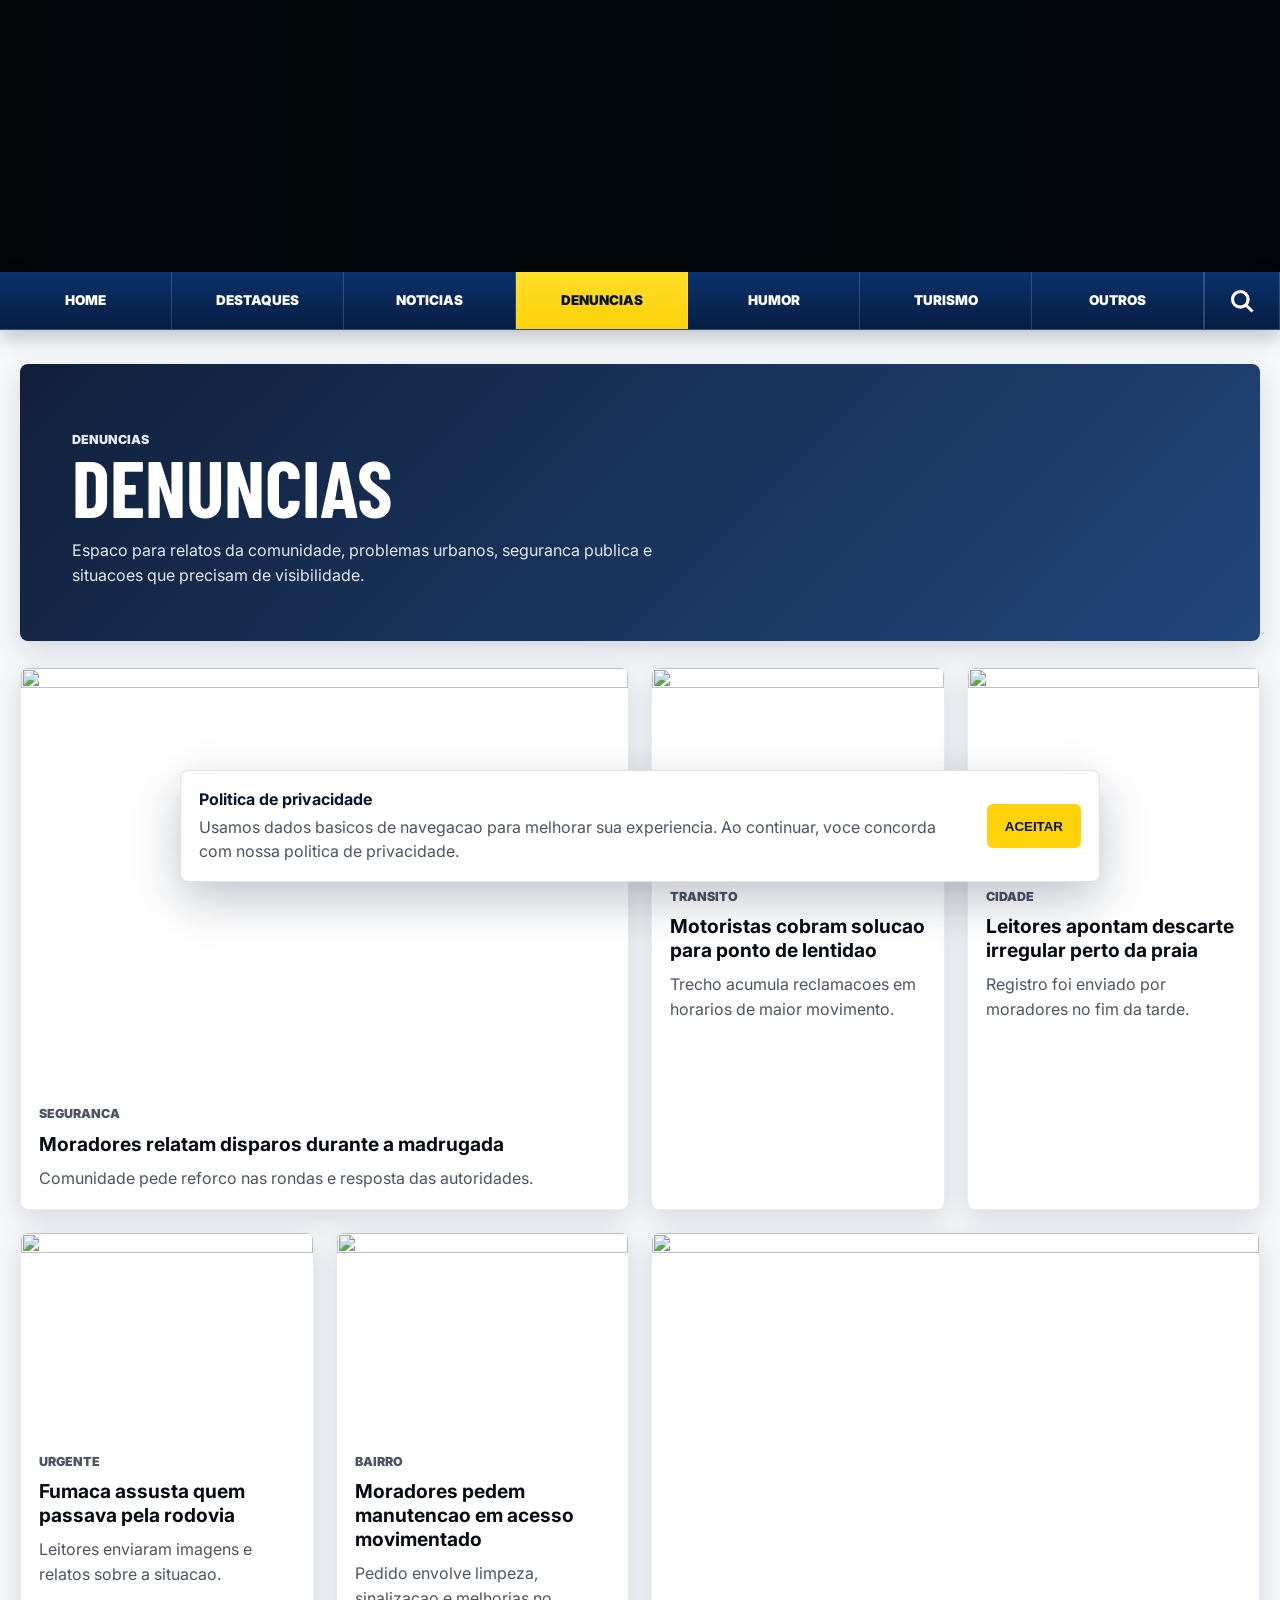
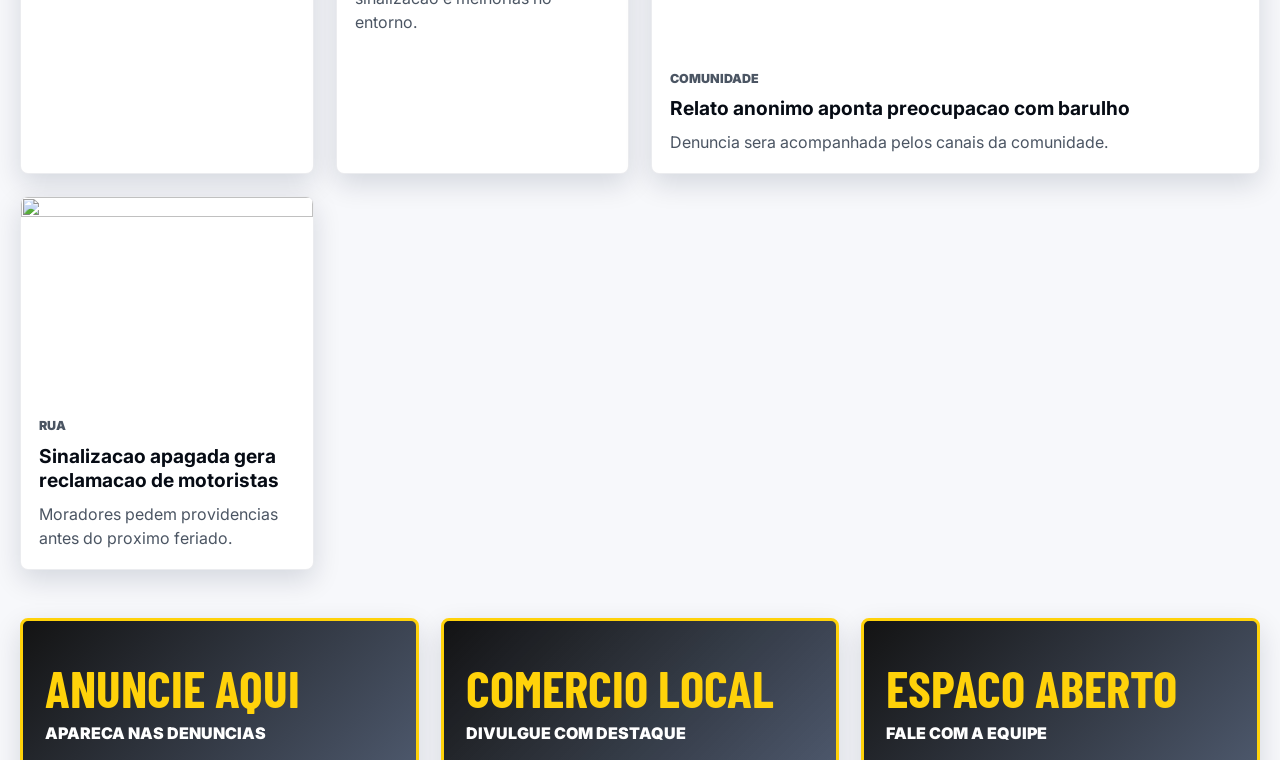
==== denuncias.html @ a216493d "Site portal Porto Belo" ====
﻿<!DOCTYPE html>
<html lang="pt-BR">
<head>
  <meta charset="UTF-8">
  <meta name="viewport" content="width=device-width, initial-scale=1.0">
  <title>Denuncias | Porto Belo Mil Grau</title>
  <link rel="preconnect" href="https://fonts.googleapis.com">
  <link rel="preconnect" href="https://fonts.gstatic.com" crossorigin>
  <link href="https://fonts.googleapis.com/css2?family=Barlow+Condensed:wght@600;700;800&family=Inter:wght@400;600;700;800;900&display=swap" rel="stylesheet">
  <link rel="stylesheet" href="styles.css">
</head>
<body>
  <header class="site-header">
    <a class="hero-banner" href="index.html" aria-label="Porto Belo Mil Grau"></a>
    <div class="compact-header">
      <a class="compact-logo" href="index.html"><img src="assets/logo-portobelo.webp" alt="Porto Belo Mil Grau"></a>
      <button class="menu-toggle" type="button" aria-label="Abrir menu" aria-expanded="false"><span></span><span></span><span></span></button>
    </div>
    <nav class="category-nav" aria-label="Categorias principais">
      <a class="category-link" href="index.html">Home</a>
      <a class="category-link" href="index.html#destaques">Destaques</a>
      <a class="category-link" href="noticias.html">Noticias</a>
      <a class="category-link is-active" href="denuncias.html">Denuncias</a>
      <a class="category-link" href="humor.html">Humor</a>
      <a class="category-link" href="turismo.html">Turismo</a>
      <a class="category-link" href="outros.html">Outros</a>
      <button class="search-button" type="button" aria-label="Abrir busca" aria-expanded="false"><svg viewBox="0 0 24 24" aria-hidden="true"><path d="M10.8 4.2a6.6 6.6 0 1 1 0 13.2 6.6 6.6 0 0 1 0-13.2Zm0 2.2a4.4 4.4 0 1 0 0 8.8 4.4 4.4 0 0 0 0-8.8Zm5.1 8 4.3 4.3-1.5 1.5-4.3-4.3 1.5-1.5Z"/></svg></button>
    </nav>
    <form class="search-panel" id="search-panel"><label for="search-input">Buscar denuncias</label><input id="search-input" type="search" placeholder="Digite uma palavra-chave"><button type="submit">Buscar</button></form>
  </header>

  <main>
    <section class="page-hero">
      <p class="tag tag-red">Denuncias</p>
      <h1>Denuncias</h1>
      <p>Espaco para relatos da comunidade, problemas urbanos, seguranca publica e situacoes que precisam de visibilidade.</p>
    </section>

    <section class="category-grid layout-masonry">
      <article class="category-card"><img src="assets/thumb-policia.png" alt=""><div><p class="tag tag-red">Seguranca</p><h2>Moradores relatam disparos durante a madrugada</h2><p>Comunidade pede reforco nas rondas e resposta das autoridades.</p></div></article>
      <article class="category-card"><img src="assets/thumb-transito.png" alt=""><div><p class="tag tag-orange">Transito</p><h2>Motoristas cobram solucao para ponto de lentidao</h2><p>Trecho acumula reclamacoes em horarios de maior movimento.</p></div></article>
      <article class="category-card"><img src="assets/thumb-praia.png" alt=""><div><p class="tag tag-blue">Cidade</p><h2>Leitores apontam descarte irregular perto da praia</h2><p>Registro foi enviado por moradores no fim da tarde.</p></div></article>
      <article class="category-card"><img src="assets/destaque-br101.png" alt=""><div><p class="tag tag-red">Urgente</p><h2>Fumaca assusta quem passava pela rodovia</h2><p>Leitores enviaram imagens e relatos sobre a situacao.</p></div></article>
      <article class="category-card"><img src="assets/thumb-praia.png" alt=""><div><p class="tag tag-blue">Bairro</p><h2>Moradores pedem manutencao em acesso movimentado</h2><p>Pedido envolve limpeza, sinalizacao e melhorias no entorno.</p></div></article>
      <article class="category-card"><img src="assets/thumb-policia.png" alt=""><div><p class="tag tag-red">Comunidade</p><h2>Relato anonimo aponta preocupacao com barulho</h2><p>Denuncia sera acompanhada pelos canais da comunidade.</p></div></article>
      <article class="category-card"><img src="assets/thumb-transito.png" alt=""><div><p class="tag tag-orange">Rua</p><h2>Sinalizacao apagada gera reclamacao de motoristas</h2><p>Moradores pedem providencias antes do proximo feriado.</p></div></article>
    </section>

    <section class="ad-grid" aria-label="Propagandas">
      <a class="ad-card" href="outros.html"><strong>Anuncie aqui</strong><span>Apareca nas denuncias</span></a>
      <a class="ad-card" href="outros.html"><strong>Comercio local</strong><span>Divulgue com destaque</span></a>
      <a class="ad-card" href="outros.html"><strong>Espaco aberto</strong><span>Fale com a equipe</span></a>
    </section>
  </main>

  <footer class="site-footer">
    <div class="footer-inner">
      <a class="footer-brand" href="index.html"><span>Porto Belo</span><strong>Mil Grau</strong></a>
      <nav class="footer-links" aria-label="Links do rodape"><a href="index.html">Home</a><a href="noticias.html">Noticias</a><a href="denuncias.html">Denuncias</a><a href="humor.html">Humor</a><a href="turismo.html">Turismo</a><a href="outros.html">Outros</a></nav>
    </div>
    <p class="footer-copy">Copyright © 2026 Porto Belo Mil Grau. Todos os direitos reservados. <a href="politica-privacidade.html">Politica de privacidade</a></p>
  </footer>

  <section class="privacy-card" aria-label="Politica de privacidade"><div><h2>Politica de privacidade</h2><p>Usamos dados basicos de navegacao para melhorar sua experiencia. Ao continuar, voce concorda com nossa politica de privacidade.</p></div><button class="privacy-accept" type="button">Aceitar</button></section>

  <script src="script.js"></script>
</body>
</html>
---- styles.css ----
:root {
  --ink: #071733;
  --nav: #09295a;
  --nav-deep: #061d42;
  --yellow: #ffd20a;
  --red: #d71920;
  --blue: #075da7;
  --green: #2f8429;
  --orange: #f07c13;
  --muted: #6d7480;
  --line: #dde3ec;
  --panel: #ffffff;
  --shadow: 0 10px 28px rgba(7, 23, 51, 0.14);
}

* {
  box-sizing: border-box;
}

html {
  scroll-behavior: smooth;
}

body {
  margin: 0;
  font-family: "Inter", Arial, sans-serif;
  color: #111827;
  background: #f7f8fb;
}

a {
  color: inherit;
  text-decoration: none;
}

img {
  display: block;
  max-width: 100%;
  height: auto;
}

.site-header {
  position: relative;
  z-index: 50;
  background: #02070b;
}

.hero-banner {
  display: block;
  height: clamp(180px, 21.25vw, 326px);
  background:
    linear-gradient(90deg, rgba(0, 0, 0, 0.16), transparent 40%, rgba(0, 0, 0, 0.12)),
    url("assets/porto-belo-banner.png") center / cover no-repeat;
}

.category-nav {
  display: grid;
  grid-template-columns: repeat(7, minmax(112px, 1fr)) 76px;
  min-height: 58px;
  background: linear-gradient(180deg, #0b326d, var(--nav-deep));
  border-bottom: 1px solid rgba(255, 255, 255, 0.12);
  box-shadow: 0 8px 18px rgba(3, 13, 30, 0.22);
}

.compact-header {
  display: none;
  align-items: center;
  justify-content: space-between;
  min-height: 64px;
  padding: 8px clamp(16px, 4vw, 52px);
  background: linear-gradient(180deg, #071733, #061326);
  border-bottom: 1px solid rgba(255, 255, 255, 0.14);
  box-shadow: 0 8px 22px rgba(3, 13, 30, 0.22);
}

.compact-logo {
  display: inline-flex;
  align-items: center;
  gap: 10px;
  justify-content: center;
  min-width: 96px;
  color: #ffffff;
  font-family: "Barlow Condensed", "Inter", Arial, sans-serif;
  line-height: 0.92;
  text-transform: uppercase;
}

.compact-logo img {
  width: 58px;
  height: 58px;
  object-fit: contain;
}

.menu-toggle {
  display: inline-grid;
  place-items: center;
  gap: 5px;
  width: 48px;
  height: 44px;
  border: 1px solid rgba(255, 255, 255, 0.2);
  border-radius: 6px;
  background: rgba(255, 255, 255, 0.06);
  cursor: pointer;
}

.menu-toggle span {
  display: block;
  width: 24px;
  height: 3px;
  border-radius: 999px;
  background: #ffffff;
  transition: transform 180ms ease, opacity 180ms ease, background-color 180ms ease;
}

.menu-toggle:hover,
.menu-toggle:focus-visible {
  background: var(--yellow);
}

.menu-toggle:hover span,
.menu-toggle:focus-visible span {
  background: #06142b;
}

.site-header.is-menu-open .menu-toggle span:nth-child(1) {
  transform: translateY(8px) rotate(45deg);
}

.site-header.is-menu-open .menu-toggle span:nth-child(2) {
  opacity: 0;
}

.site-header.is-menu-open .menu-toggle span:nth-child(3) {
  transform: translateY(-8px) rotate(-45deg);
}

.category-link,
.search-button {
  display: inline-flex;
  align-items: center;
  justify-content: center;
  gap: 10px;
  border: 0;
  border-right: 1px solid rgba(255, 255, 255, 0.16);
  color: #ffffff;
  font-size: clamp(0.8rem, 1.05vw, 1rem);
  font-weight: 900;
  line-height: 1;
  text-transform: uppercase;
  background: transparent;
  transition: background-color 180ms ease, color 180ms ease;
}

.category-link:hover,
.search-button:hover {
  color: #06142b;
  background: var(--yellow);
}

.category-link.is-active {
  color: #06142b;
  background: linear-gradient(180deg, #ffdd28, var(--yellow));
}

.search-button {
  cursor: pointer;
  border-left: 1px solid rgba(255, 255, 255, 0.16);
}

.search-button svg {
  width: 34px;
  height: 34px;
  fill: currentColor;
}

.site-header.is-scrolled {
  position: sticky;
  top: 0;
  z-index: 1000;
}

.site-header.is-scrolled .hero-banner {
  display: none;
}

.site-header.is-scrolled .compact-header {
  display: flex;
}

.site-header.is-scrolled .category-nav {
  display: none;
}

.site-header.is-scrolled.is-menu-open .category-nav {
  position: absolute;
  top: 64px;
  right: clamp(16px, 4vw, 52px);
  display: grid;
  grid-template-columns: 1fr;
  width: min(340px, calc(100vw - 32px));
  min-height: 0;
  overflow: hidden;
  border: 1px solid rgba(255, 255, 255, 0.14);
  border-radius: 0 0 8px 8px;
  box-shadow: 0 18px 42px rgba(3, 13, 30, 0.34);
}

.site-header.is-scrolled.is-menu-open .category-link,
.site-header.is-scrolled.is-menu-open .search-button {
  justify-content: flex-start;
  min-height: 54px;
  padding: 0 18px;
  border-right: 0;
  border-bottom: 1px solid rgba(255, 255, 255, 0.12);
}

.site-header.is-scrolled.is-menu-open .search-button {
  justify-content: center;
  width: 100%;
  border-bottom: 0;
}

.site-header.is-scrolled .search-panel {
  position: absolute;
  top: 64px;
  right: clamp(16px, 4vw, 52px);
  width: min(420px, calc(100vw - 32px));
  border-radius: 0 0 8px 8px;
  box-shadow: 0 18px 42px rgba(3, 13, 30, 0.34);
}

.search-panel {
  display: none;
  grid-template-columns: auto minmax(160px, 420px) auto;
  gap: 10px;
  align-items: center;
  justify-content: end;
  padding: 12px clamp(18px, 3.4vw, 52px);
  background: #071733;
  color: #ffffff;
}

.search-panel.is-open {
  display: grid;
}

.search-panel label {
  font-size: 0.84rem;
  font-weight: 800;
  text-transform: uppercase;
}

.search-panel input,
.search-panel button {
  min-height: 40px;
  border-radius: 4px;
  border: 0;
  font: inherit;
}

.search-panel input {
  padding: 0 12px;
}

.search-panel button {
  padding: 0 16px;
  color: #06142b;
  background: var(--yellow);
  font-weight: 900;
  cursor: pointer;
}

main {
  width: min(1432px, calc(100% - 40px));
  margin: 0 auto;
}

.news-section {
  margin: 34px 0 48px;
}

.ad-grid {
  display: grid;
  grid-template-columns: repeat(3, minmax(0, 1fr));
  gap: 22px;
  margin: 0 0 52px;
}

.ad-card {
  display: grid;
  min-height: 170px;
  padding: 22px;
  border: 3px solid var(--yellow);
  border-radius: 8px;
  color: #ffffff;
  background:
    linear-gradient(135deg, rgba(0, 0, 0, 0.92), rgba(7, 23, 51, 0.7)),
    url("assets/anuncie-aqui.png") center / cover no-repeat;
  box-shadow: var(--shadow);
}

.ad-card strong {
  align-self: end;
  color: var(--yellow);
  font-family: "Barlow Condensed", "Inter", Arial, sans-serif;
  font-size: clamp(2.1rem, 4vw, 3.2rem);
  line-height: 0.95;
  text-transform: uppercase;
}

.ad-card span {
  margin-top: 10px;
  font-weight: 900;
  text-transform: uppercase;
}

.headline-strip {
  position: relative;
  display: grid;
  grid-template-columns: 140px repeat(4, minmax(180px, 1fr));
  gap: 24px;
  align-items: center;
  margin: 28px auto 30px;
  padding: 22px;
  min-height: 158px;
  background: var(--panel);
  border: 1px solid rgba(7, 23, 51, 0.08);
  border-radius: 8px;
  box-shadow: var(--shadow);
}

.breaking-card {
  display: grid;
  place-items: center;
  min-height: 72px;
  padding: 12px;
  border-radius: 6px;
  color: #ffffff;
  background: linear-gradient(145deg, #e31c25, #bc1018);
  font-size: 1.08rem;
  font-weight: 900;
  line-height: 1.05;
  text-align: center;
  text-transform: uppercase;
  box-shadow: inset 0 -12px 28px rgba(0, 0, 0, 0.14);
}

.bell {
  display: block;
  width: 12px;
  height: 12px;
  margin-bottom: 4px;
  border-radius: 50%;
  background: #ffffff;
  color: transparent;
}

.mini-news {
  display: grid;
  grid-template-columns: 86px 1fr;
  gap: 14px;
  align-items: start;
  min-width: 0;
  padding-right: 16px;
  border-right: 1px solid var(--line);
}

.mini-news:last-of-type {
  border-right: 0;
}

.mini-news img {
  width: 86px;
  height: 90px;
  object-fit: cover;
  border-radius: 6px;
}

.mini-news h2 {
  margin: 7px 0 10px;
  font-size: clamp(0.88rem, 1.03vw, 1.02rem);
  line-height: 1.42;
}

.mini-news span,
.story-copy time {
  color: var(--muted);
  font-size: 0.9rem;
}

.tag {
  margin: 0;
  font-size: 0.78rem;
  font-weight: 900;
  text-transform: uppercase;
}

.tag-red {
  color: var(--red);
}

.tag-blue {
  color: var(--blue);
}

.tag-green {
  color: var(--green);
}

.tag-orange {
  color: var(--orange);
}

.strip-controls {
  position: absolute;
  top: -14px;
  right: 18px;
  display: flex;
  gap: 8px;
}

.strip-controls button {
  width: 42px;
  height: 42px;
  border: 1px solid rgba(7, 23, 51, 0.1);
  border-radius: 8px;
  background: #ffffff;
  color: #071733;
  box-shadow: 0 6px 18px rgba(7, 23, 51, 0.16);
  font-size: 2rem;
  line-height: 1;
  cursor: pointer;
}

.content-grid {
  display: grid;
  grid-template-columns: minmax(0, 2.05fr) minmax(280px, 0.7fr) 168px;
  gap: 30px;
  align-items: start;
  padding-bottom: 46px;
}

.section-title {
  display: grid;
  grid-template-columns: max-content 1fr;
  gap: 20px;
  align-items: center;
  margin-bottom: 16px;
}

.section-title h2 {
  margin: 0;
  color: var(--ink);
  font-size: clamp(1.28rem, 1.7vw, 1.58rem);
  font-weight: 900;
  line-height: 1;
  text-transform: uppercase;
}

.section-title span {
  height: 2px;
  background: var(--ink);
}

.story-card {
  display: grid;
  grid-template-columns: minmax(300px, 510px) minmax(260px, 1fr);
  gap: 22px;
  align-items: center;
}

.story-image {
  position: relative;
  overflow: hidden;
  border-radius: 6px;
  box-shadow: 0 8px 20px rgba(7, 23, 51, 0.12);
}

.story-image img {
  width: 100%;
  aspect-ratio: 1.46 / 1;
  object-fit: cover;
}

.story-image span {
  position: absolute;
  top: 14px;
  left: 14px;
  padding: 7px 10px;
  border-radius: 4px;
  color: #ffffff;
  background: linear-gradient(180deg, #ef242b, #c40f17);
  font-size: 0.86rem;
  font-weight: 900;
  text-transform: uppercase;
}

.story-copy h1 {
  margin: 10px 0 14px;
  color: #060b14;
  font-size: clamp(1.6rem, 2.2vw, 2.05rem);
  line-height: 1.13;
  letter-spacing: 0;
}

.story-copy > p:not(.tag) {
  margin: 0 0 20px;
  max-width: 58ch;
  color: #343b45;
  line-height: 1.55;
}

.story-copy time {
  display: inline-flex;
  align-items: center;
  gap: 8px;
  margin-bottom: 24px;
}

.story-copy time::before {
  content: "";
  width: 14px;
  height: 14px;
  border: 2px solid #99a3af;
  border-radius: 50%;
}

.read-more {
  display: inline-flex;
  align-items: center;
  gap: 10px;
  min-height: 46px;
  padding: 0 20px;
  border-radius: 6px;
  color: #ffffff;
  background: linear-gradient(180deg, #102b5c, #071733);
  font-weight: 900;
  text-transform: uppercase;
  box-shadow: 0 10px 22px rgba(7, 23, 51, 0.25);
}

.read-more span {
  font-size: 1.7rem;
  line-height: 0;
}

.popular-list {
  display: grid;
  gap: 20px;
  margin: 0;
  padding: 0;
  list-style: none;
}

.popular-list li {
  display: grid;
  grid-template-columns: 92px 44px 1fr;
  gap: 14px;
  align-items: center;
}

.popular-list img {
  width: 92px;
  height: 104px;
  object-fit: cover;
  border-radius: 6px;
}

.popular-list strong {
  font-family: "Barlow Condensed", "Inter", Arial, sans-serif;
  color: #0c5ca8;
  font-size: 2.1rem;
  line-height: 1;
}

.popular-list li:first-child strong {
  color: var(--red);
}

.popular-list li:nth-child(3) strong {
  color: var(--green);
}

.popular-list h3 {
  margin: 8px 0 0;
  font-size: 0.92rem;
  line-height: 1.5;
}

.ad-column {
  padding-top: 6px;
}

.ad-column img {
  width: 168px;
  min-height: 384px;
  object-fit: cover;
  border: 4px solid #ffd400;
  border-radius: 7px;
  box-shadow: var(--shadow);
}

.page-hero {
  margin: 34px auto 26px;
  padding: clamp(28px, 5vw, 52px);
  color: #ffffff;
  background:
    linear-gradient(135deg, rgba(7, 23, 51, 0.96), rgba(11, 50, 109, 0.9)),
    url("assets/porto-belo-banner.png") center / cover no-repeat;
  border-radius: 8px;
  box-shadow: var(--shadow);
}

.page-hero h1 {
  margin: 0;
  font-family: "Barlow Condensed", "Inter", Arial, sans-serif;
  font-size: clamp(2.8rem, 7vw, 5rem);
  line-height: 0.92;
  text-transform: uppercase;
}

.page-hero p {
  max-width: 62ch;
  margin: 14px 0 0;
  color: #e3e9f3;
  line-height: 1.6;
}

.category-grid {
  display: grid;
  grid-template-columns: repeat(3, minmax(0, 1fr));
  gap: 22px;
  padding-bottom: 48px;
}

.category-grid.layout-featured {
  grid-template-columns: 1.25fr repeat(2, minmax(0, 1fr));
}

.category-grid.layout-featured .category-card:first-child {
  grid-row: span 2;
}

.category-grid.layout-featured .category-card:first-child img {
  aspect-ratio: 1 / 1;
}

.category-grid.layout-list {
  grid-template-columns: 1fr;
}

.category-grid.layout-list .category-card {
  display: grid;
  grid-template-columns: 230px 1fr;
}

.category-grid.layout-list .category-card img {
  height: 100%;
  min-height: 170px;
  aspect-ratio: auto;
}

.category-grid.layout-masonry {
  grid-template-columns: repeat(4, minmax(0, 1fr));
}

.category-grid.layout-masonry .category-card:nth-child(1),
.category-grid.layout-masonry .category-card:nth-child(6) {
  grid-column: span 2;
}

.category-grid.layout-tour {
  grid-template-columns: 1.35fr 0.85fr 0.85fr;
}

.category-grid.layout-tour .category-card:first-child {
  grid-row: span 2;
}

.category-grid.layout-mixed {
  grid-template-columns: repeat(6, minmax(0, 1fr));
}

.category-grid.layout-mixed .category-card {
  grid-column: span 2;
}

.category-grid.layout-mixed .category-card:nth-child(1),
.category-grid.layout-mixed .category-card:nth-child(4) {
  grid-column: span 3;
}

.category-card {
  overflow: hidden;
  background: #ffffff;
  border: 1px solid rgba(7, 23, 51, 0.08);
  border-radius: 8px;
  box-shadow: var(--shadow);
}

.category-card img {
  width: 100%;
  aspect-ratio: 1.45 / 1;
  object-fit: cover;
}

.category-card div {
  padding: 18px;
}

.category-card h2 {
  margin: 8px 0 10px;
  color: #060b14;
  font-size: 1.2rem;
  line-height: 1.25;
}

.category-card p {
  margin: 0;
  color: #4b5563;
  line-height: 1.55;
}

.site-footer {
  margin-top: 24px;
  color: #ffffff;
  background: #071733;
}

.footer-inner {
  display: grid;
  grid-template-columns: 1fr auto;
  gap: 28px;
  width: min(1432px, calc(100% - 40px));
  margin: 0 auto;
  padding: 34px 0;
  align-items: center;
}

.footer-brand {
  font-family: "Barlow Condensed", "Inter", Arial, sans-serif;
  text-transform: uppercase;
}

.footer-brand span {
  display: block;
  font-size: 1.2rem;
  font-weight: 800;
}

.footer-brand strong {
  color: var(--yellow);
  font-size: 2.3rem;
  line-height: 0.9;
}

.footer-links {
  display: flex;
  flex-wrap: wrap;
  gap: 16px;
  font-weight: 900;
  text-transform: uppercase;
}

.footer-links a:hover {
  color: var(--yellow);
}

.footer-copy {
  width: min(1432px, calc(100% - 40px));
  margin: 0 auto;
  padding: 16px 0;
  border-top: 1px solid rgba(255, 255, 255, 0.14);
  color: #c8d2e1;
  font-size: 0.9rem;
}

.footer-copy a {
  color: var(--yellow);
  font-weight: 900;
}

.privacy-card {
  position: fixed;
  left: 18px;
  right: 18px;
  bottom: 18px;
  z-index: 2000;
  display: grid;
  grid-template-columns: 1fr auto;
  gap: 18px;
  align-items: center;
  width: min(920px, calc(100% - 36px));
  margin: 0 auto;
  padding: 18px;
  border: 1px solid rgba(7, 23, 51, 0.12);
  border-radius: 8px;
  background: #ffffff;
  box-shadow: 0 18px 48px rgba(7, 23, 51, 0.25);
}

.privacy-card.is-hidden {
  display: none;
}

.privacy-card h2 {
  margin: 0 0 6px;
  color: var(--ink);
  font-size: 1rem;
}

.privacy-card p {
  margin: 0;
  color: #4b5563;
  line-height: 1.5;
}

.privacy-card button {
  min-height: 44px;
  padding: 0 18px;
  border: 0;
  border-radius: 6px;
  color: #06142b;
  background: var(--yellow);
  font-weight: 900;
  text-transform: uppercase;
  cursor: pointer;
}

.privacy-page {
  max-width: 900px;
  margin: 34px auto 64px;
  padding: clamp(24px, 4vw, 42px);
  background: #ffffff;
  border-radius: 8px;
  box-shadow: var(--shadow);
}

.privacy-page h1 {
  margin: 0 0 18px;
  color: var(--ink);
  font-family: "Barlow Condensed", "Inter", Arial, sans-serif;
  font-size: clamp(2.3rem, 6vw, 4rem);
  line-height: 0.95;
  text-transform: uppercase;
}

.privacy-page h2 {
  margin: 28px 0 10px;
  color: var(--ink);
}

.privacy-page p {
  color: #4b5563;
  line-height: 1.7;
}

@media (max-width: 1220px) {
  .category-nav {
    grid-template-columns: repeat(3, minmax(0, 1fr)) 72px;
  }

  .headline-strip {
    grid-template-columns: 150px repeat(2, minmax(220px, 1fr));
  }

  .content-grid {
    grid-template-columns: minmax(0, 1fr) minmax(260px, 360px);
  }

  .ad-column {
    display: none;
  }
}

@media (max-width: 900px) {
  main {
    width: min(100% - 24px, 720px);
  }

  .compact-header {
    display: flex;
  }

  .category-nav {
    display: none;
    grid-template-columns: 1fr;
    min-height: 0;
  }

  .category-link {
    min-height: 58px;
    justify-content: flex-start;
    padding: 0 22px;
  }

  .search-button {
    min-height: 58px;
  }

  .site-header.is-menu-open .category-nav {
    display: grid;
  }

  .site-header.is-scrolled.is-menu-open .category-nav {
    position: absolute;
    top: 64px;
    left: 0;
    right: 0;
    width: auto;
    grid-template-columns: 1fr;
    border-radius: 0;
  }

  .site-header.is-scrolled .search-panel,
  .site-header .search-panel {
    position: static;
    top: auto;
  }

  .headline-strip,
  .content-grid,
  .story-card,
  .category-grid,
  .category-grid.layout-featured,
  .category-grid.layout-list,
  .category-grid.layout-masonry,
  .category-grid.layout-tour,
  .category-grid.layout-mixed,
  .ad-grid,
  .footer-inner,
  .privacy-card {
    grid-template-columns: 1fr;
  }

  .category-grid.layout-featured .category-card:first-child,
  .category-grid.layout-tour .category-card:first-child {
    grid-row: auto;
  }

  .category-grid.layout-list .category-card,
  .category-grid.layout-mixed .category-card,
  .category-grid.layout-mixed .category-card:nth-child(1),
  .category-grid.layout-mixed .category-card:nth-child(4),
  .category-grid.layout-masonry .category-card:nth-child(1),
  .category-grid.layout-masonry .category-card:nth-child(6) {
    display: block;
    grid-column: auto;
  }

  .hero-banner {
    display: none;
  }

  .headline-strip {
    gap: 18px;
  }

  .breaking-card {
    min-height: 64px;
  }

  .mini-news {
    border-right: 0;
    border-top: 1px solid var(--line);
    padding: 16px 0 0;
  }
}

@media (max-width: 560px) {
  .search-panel {
    grid-template-columns: 1fr;
    justify-content: stretch;
  }

  .headline-strip {
    margin-top: 18px;
    padding: 16px;
  }

  .mini-news {
    grid-template-columns: 78px 1fr;
  }

  .mini-news img {
    width: 78px;
    height: 82px;
  }

  .popular-list li {
    grid-template-columns: 82px 38px 1fr;
  }

  .popular-list img {
    width: 82px;
    height: 92px;
  }

  .privacy-card {
    left: 12px;
    right: 12px;
    bottom: 12px;
    width: calc(100% - 24px);
  }
}
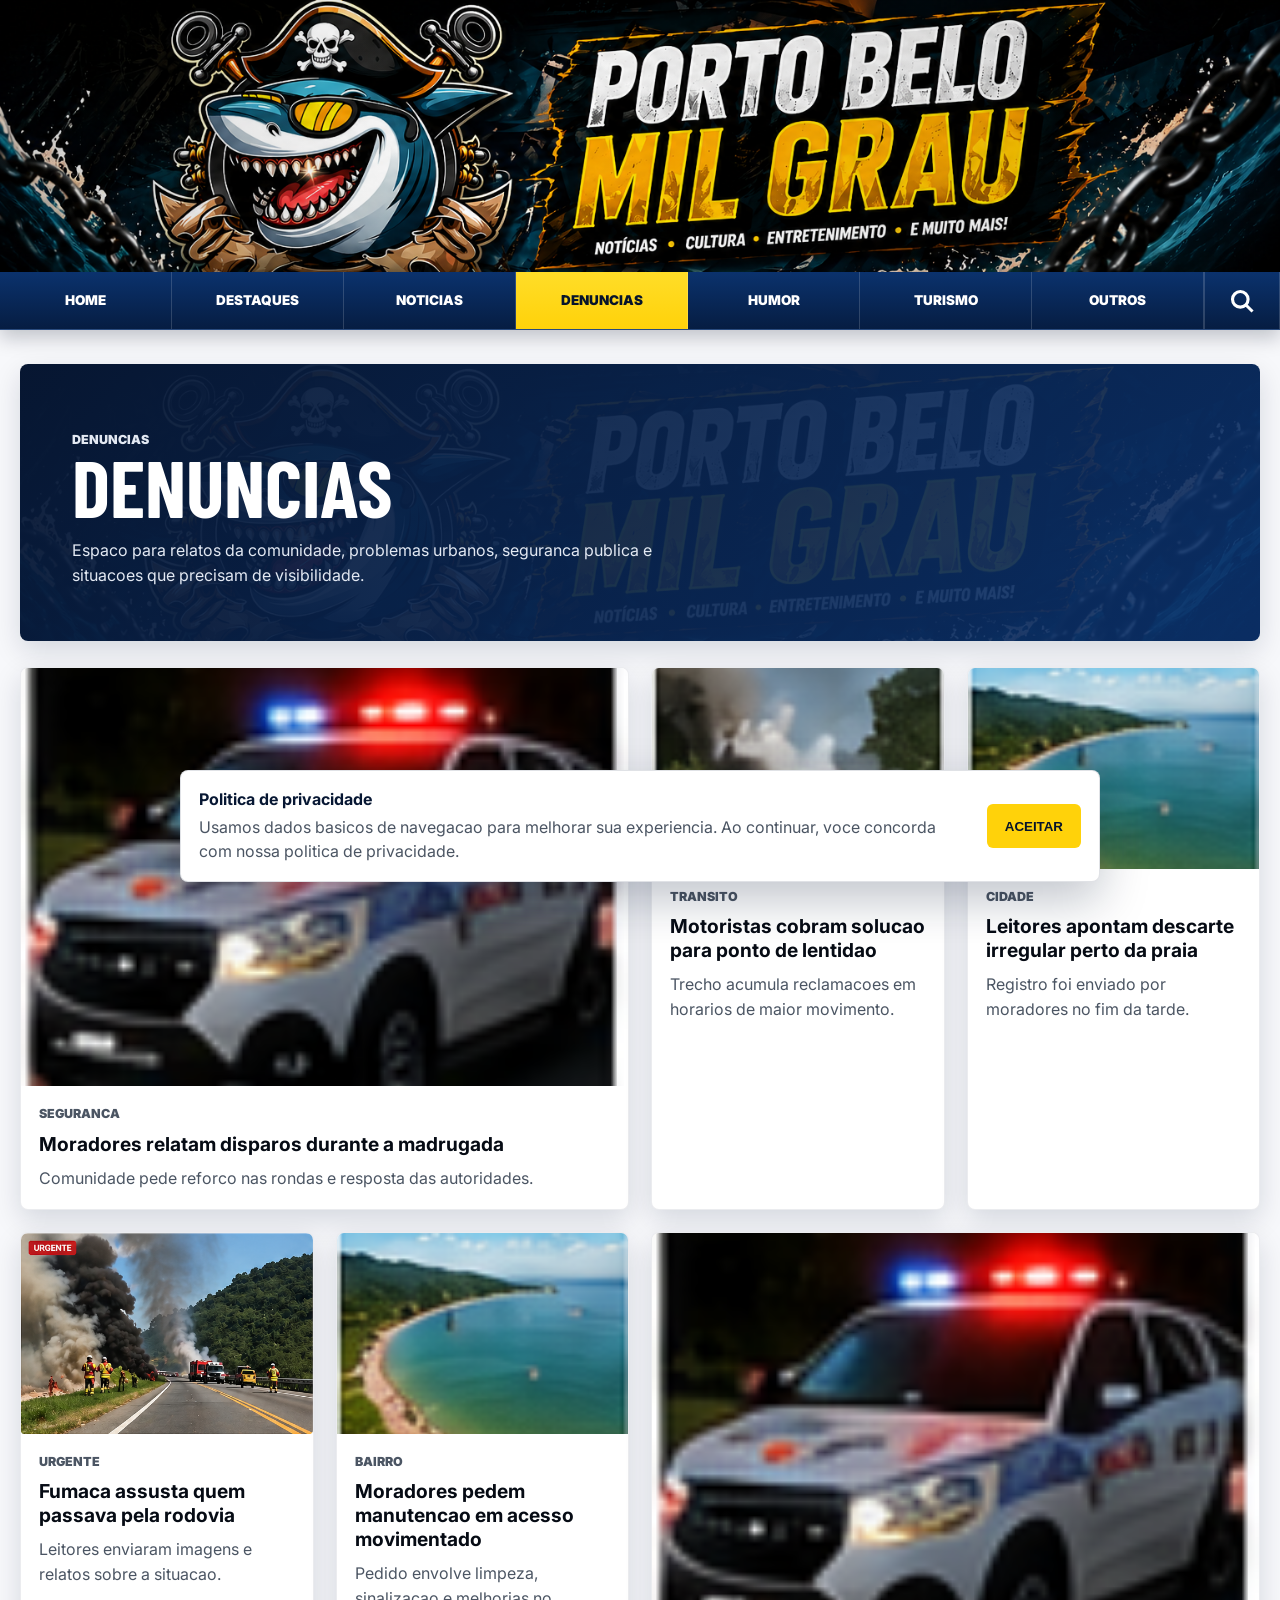
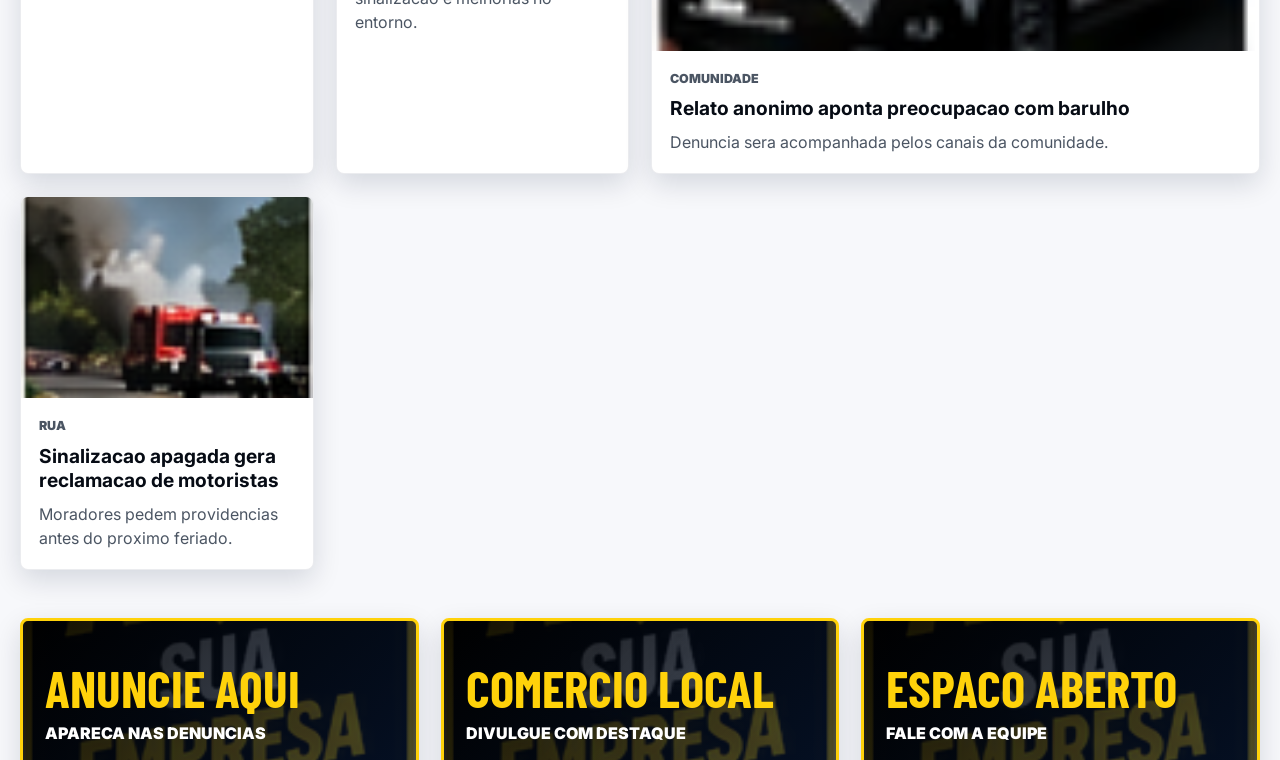
==== commit 64d3d138: "Add files via upload" ====
--- a/denuncias.html
+++ b/denuncias.html
@@ -13,7 +13,7 @@
   <header class="site-header">
     <a class="hero-banner" href="index.html" aria-label="Porto Belo Mil Grau"></a>
     <div class="compact-header">
-      <a class="compact-logo" href="index.html"><img src="assets/logo-portobelo.webp" alt="Porto Belo Mil Grau"></a>
+      <a class="compact-logo" href="index.html"><img src="logo-portobelo.webp" alt="Porto Belo Mil Grau"></a>
       <button class="menu-toggle" type="button" aria-label="Abrir menu" aria-expanded="false"><span></span><span></span><span></span></button>
     </div>
     <nav class="category-nav" aria-label="Categorias principais">
@@ -37,13 +37,13 @@
     </section>
 
     <section class="category-grid layout-masonry">
-      <article class="category-card"><img src="assets/thumb-policia.png" alt=""><div><p class="tag tag-red">Seguranca</p><h2>Moradores relatam disparos durante a madrugada</h2><p>Comunidade pede reforco nas rondas e resposta das autoridades.</p></div></article>
-      <article class="category-card"><img src="assets/thumb-transito.png" alt=""><div><p class="tag tag-orange">Transito</p><h2>Motoristas cobram solucao para ponto de lentidao</h2><p>Trecho acumula reclamacoes em horarios de maior movimento.</p></div></article>
-      <article class="category-card"><img src="assets/thumb-praia.png" alt=""><div><p class="tag tag-blue">Cidade</p><h2>Leitores apontam descarte irregular perto da praia</h2><p>Registro foi enviado por moradores no fim da tarde.</p></div></article>
-      <article class="category-card"><img src="assets/destaque-br101.png" alt=""><div><p class="tag tag-red">Urgente</p><h2>Fumaca assusta quem passava pela rodovia</h2><p>Leitores enviaram imagens e relatos sobre a situacao.</p></div></article>
-      <article class="category-card"><img src="assets/thumb-praia.png" alt=""><div><p class="tag tag-blue">Bairro</p><h2>Moradores pedem manutencao em acesso movimentado</h2><p>Pedido envolve limpeza, sinalizacao e melhorias no entorno.</p></div></article>
-      <article class="category-card"><img src="assets/thumb-policia.png" alt=""><div><p class="tag tag-red">Comunidade</p><h2>Relato anonimo aponta preocupacao com barulho</h2><p>Denuncia sera acompanhada pelos canais da comunidade.</p></div></article>
-      <article class="category-card"><img src="assets/thumb-transito.png" alt=""><div><p class="tag tag-orange">Rua</p><h2>Sinalizacao apagada gera reclamacao de motoristas</h2><p>Moradores pedem providencias antes do proximo feriado.</p></div></article>
+      <article class="category-card"><img src="thumb-policia.png" alt=""><div><p class="tag tag-red">Seguranca</p><h2>Moradores relatam disparos durante a madrugada</h2><p>Comunidade pede reforco nas rondas e resposta das autoridades.</p></div></article>
+      <article class="category-card"><img src="thumb-transito.png" alt=""><div><p class="tag tag-orange">Transito</p><h2>Motoristas cobram solucao para ponto de lentidao</h2><p>Trecho acumula reclamacoes em horarios de maior movimento.</p></div></article>
+      <article class="category-card"><img src="thumb-praia.png" alt=""><div><p class="tag tag-blue">Cidade</p><h2>Leitores apontam descarte irregular perto da praia</h2><p>Registro foi enviado por moradores no fim da tarde.</p></div></article>
+      <article class="category-card"><img src="destaque-br101.png" alt=""><div><p class="tag tag-red">Urgente</p><h2>Fumaca assusta quem passava pela rodovia</h2><p>Leitores enviaram imagens e relatos sobre a situacao.</p></div></article>
+      <article class="category-card"><img src="thumb-praia.png" alt=""><div><p class="tag tag-blue">Bairro</p><h2>Moradores pedem manutencao em acesso movimentado</h2><p>Pedido envolve limpeza, sinalizacao e melhorias no entorno.</p></div></article>
+      <article class="category-card"><img src="thumb-policia.png" alt=""><div><p class="tag tag-red">Comunidade</p><h2>Relato anonimo aponta preocupacao com barulho</h2><p>Denuncia sera acompanhada pelos canais da comunidade.</p></div></article>
+      <article class="category-card"><img src="thumb-transito.png" alt=""><div><p class="tag tag-orange">Rua</p><h2>Sinalizacao apagada gera reclamacao de motoristas</h2><p>Moradores pedem providencias antes do proximo feriado.</p></div></article>
     </section>
 
     <section class="ad-grid" aria-label="Propagandas">
@@ -67,3 +67,4 @@
 </body>
 </html>
 
+
--- a/styles.css
+++ b/styles.css
@@ -1,4 +1,4 @@
-:root {
+﻿:root {
   --ink: #071733;
   --nav: #09295a;
   --nav-deep: #061d42;
@@ -50,7 +50,7 @@
   height: clamp(180px, 21.25vw, 326px);
   background:
     linear-gradient(90deg, rgba(0, 0, 0, 0.16), transparent 40%, rgba(0, 0, 0, 0.12)),
-    url("assets/porto-belo-banner.png") center / cover no-repeat;
+    url("porto-belo-banner.png") center / cover no-repeat;
 }
 
 .category-nav {
@@ -295,7 +295,7 @@
   color: #ffffff;
   background:
     linear-gradient(135deg, rgba(0, 0, 0, 0.92), rgba(7, 23, 51, 0.7)),
-    url("assets/anuncie-aqui.png") center / cover no-repeat;
+    url("anuncie-aqui.png") center / cover no-repeat;
   box-shadow: var(--shadow);
 }
 
@@ -606,7 +606,7 @@
   color: #ffffff;
   background:
     linear-gradient(135deg, rgba(7, 23, 51, 0.96), rgba(11, 50, 109, 0.9)),
-    url("assets/porto-belo-banner.png") center / cover no-repeat;
+    url("porto-belo-banner.png") center / cover no-repeat;
   border-radius: 8px;
   box-shadow: var(--shadow);
 }
@@ -1003,3 +1003,4 @@
     width: calc(100% - 24px);
   }
 }
+
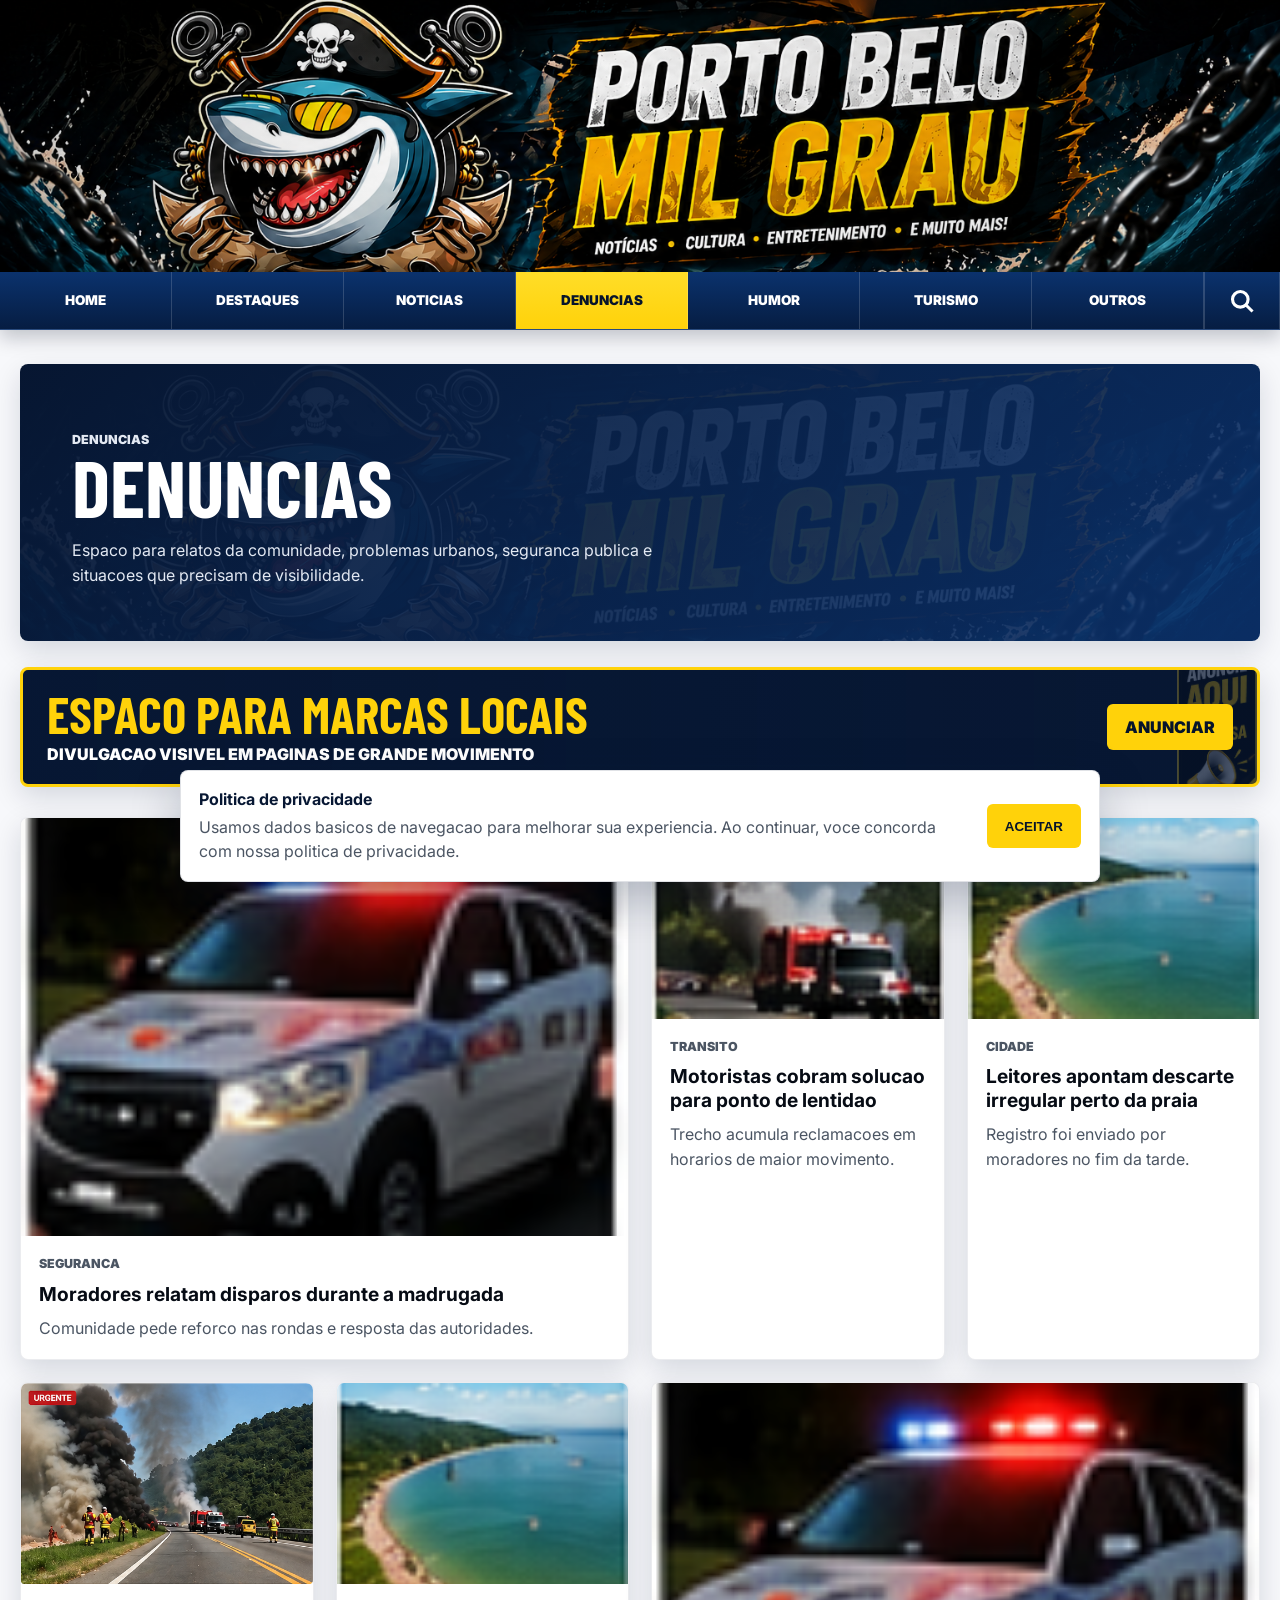
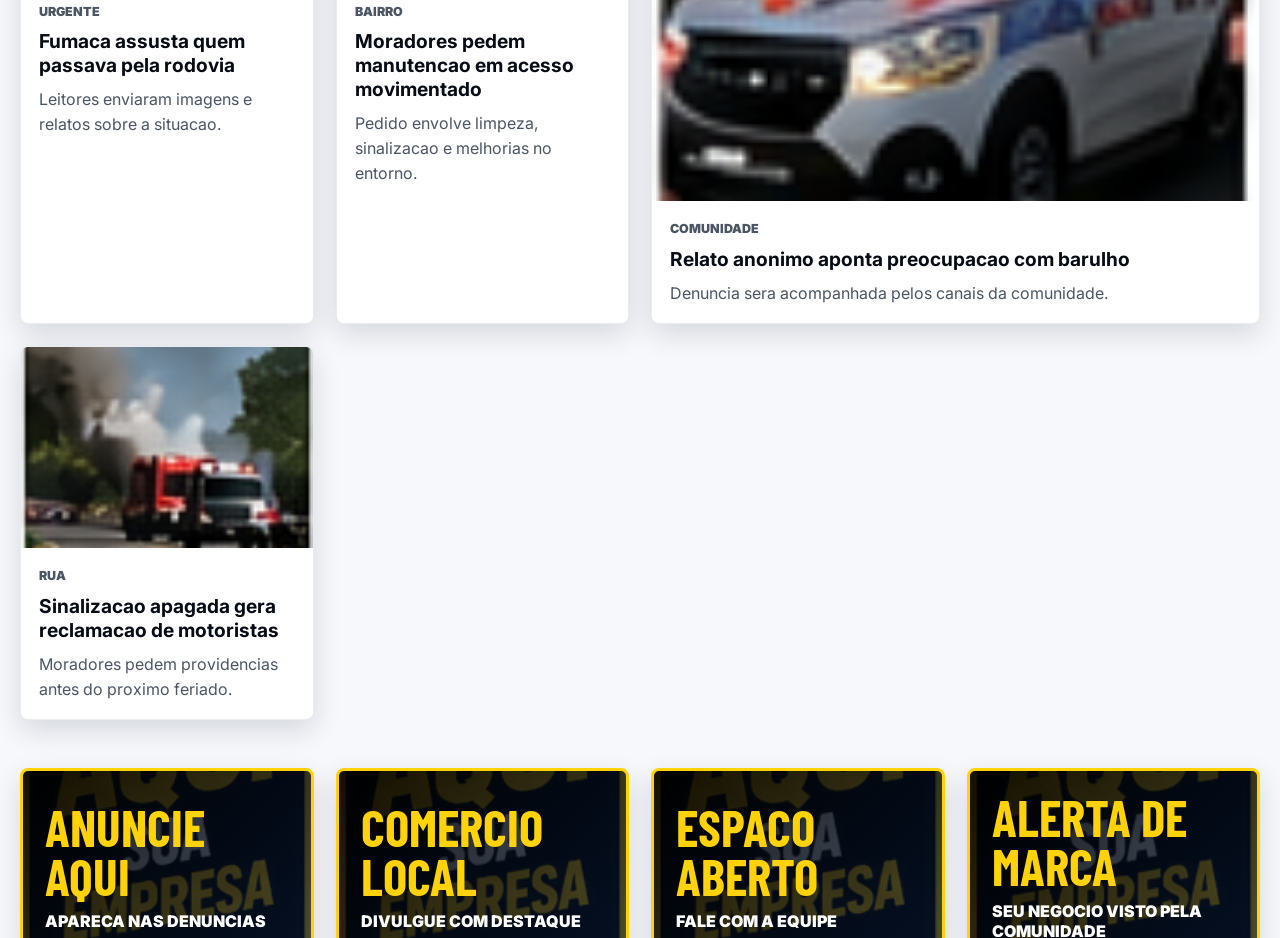
==== commit 0e3a0862: "Add files via upload" ====
--- a/denuncias.html
+++ b/denuncias.html
@@ -36,6 +36,11 @@
       <p>Espaco para relatos da comunidade, problemas urbanos, seguranca publica e situacoes que precisam de visibilidade.</p>
     </section>
 
+    <section class="promo-strip" aria-label="Divulgacao em denuncias">
+      <div><strong>Espaco para marcas locais</strong><span>Divulgacao visivel em paginas de grande movimento</span></div>
+      <a href="outros.html">Anunciar</a>
+    </section>
+
     <section class="category-grid layout-masonry">
       <article class="category-card"><img src="thumb-policia.png" alt=""><div><p class="tag tag-red">Seguranca</p><h2>Moradores relatam disparos durante a madrugada</h2><p>Comunidade pede reforco nas rondas e resposta das autoridades.</p></div></article>
       <article class="category-card"><img src="thumb-transito.png" alt=""><div><p class="tag tag-orange">Transito</p><h2>Motoristas cobram solucao para ponto de lentidao</h2><p>Trecho acumula reclamacoes em horarios de maior movimento.</p></div></article>
@@ -50,6 +55,7 @@
       <a class="ad-card" href="outros.html"><strong>Anuncie aqui</strong><span>Apareca nas denuncias</span></a>
       <a class="ad-card" href="outros.html"><strong>Comercio local</strong><span>Divulgue com destaque</span></a>
       <a class="ad-card" href="outros.html"><strong>Espaco aberto</strong><span>Fale com a equipe</span></a>
+      <a class="ad-card" href="outros.html"><strong>Alerta de marca</strong><span>Seu negocio visto pela comunidade</span></a>
     </section>
   </main>
 
--- a/styles.css
+++ b/styles.css
@@ -281,7 +281,7 @@
 
 .ad-grid {
   display: grid;
-  grid-template-columns: repeat(3, minmax(0, 1fr));
+  grid-template-columns: repeat(4, minmax(0, 1fr));
   gap: 22px;
   margin: 0 0 52px;
 }
@@ -310,6 +310,52 @@
 
 .ad-card span {
   margin-top: 10px;
+  font-weight: 900;
+  text-transform: uppercase;
+}
+
+.promo-strip {
+  display: grid;
+  grid-template-columns: 1fr auto;
+  gap: 18px;
+  align-items: center;
+  margin: 0 0 30px;
+  padding: 20px 24px;
+  border: 3px solid var(--yellow);
+  border-radius: 8px;
+  color: #ffffff;
+  background:
+    linear-gradient(90deg, rgba(7, 23, 51, 0.95), rgba(7, 23, 51, 0.72)),
+    url("anuncie-aqui.png") right center / auto 160% no-repeat,
+    #071733;
+  box-shadow: var(--shadow);
+}
+
+.promo-strip strong {
+  display: block;
+  color: var(--yellow);
+  font-family: "Barlow Condensed", "Inter", Arial, sans-serif;
+  font-size: clamp(2rem, 4vw, 3.4rem);
+  line-height: 0.94;
+  text-transform: uppercase;
+}
+
+.promo-strip span {
+  display: block;
+  margin-top: 6px;
+  font-weight: 900;
+  text-transform: uppercase;
+}
+
+.promo-strip a {
+  display: inline-flex;
+  align-items: center;
+  justify-content: center;
+  min-height: 46px;
+  padding: 0 18px;
+  border-radius: 6px;
+  color: #06142b;
+  background: var(--yellow);
   font-weight: 900;
   text-transform: uppercase;
 }
@@ -827,6 +873,35 @@
   cursor: pointer;
 }
 
+.back-to-top {
+  position: fixed;
+  right: 18px;
+  bottom: 18px;
+  z-index: 1900;
+  display: grid;
+  place-items: center;
+  width: 48px;
+  height: 48px;
+  border: 0;
+  border-radius: 8px;
+  color: #06142b;
+  background: var(--yellow);
+  box-shadow: 0 14px 34px rgba(7, 23, 51, 0.28);
+  font-size: 1.6rem;
+  font-weight: 900;
+  cursor: pointer;
+  opacity: 0;
+  pointer-events: none;
+  transform: translateY(10px);
+  transition: opacity 180ms ease, transform 180ms ease;
+}
+
+.back-to-top.is-visible {
+  opacity: 1;
+  pointer-events: auto;
+  transform: translateY(0);
+}
+
 .privacy-page {
   max-width: 900px;
   margin: 34px auto 64px;
@@ -858,6 +933,10 @@
 @media (max-width: 1220px) {
   .category-nav {
     grid-template-columns: repeat(3, minmax(0, 1fr)) 72px;
+  }
+
+  .ad-grid {
+    grid-template-columns: repeat(2, minmax(0, 1fr));
   }
 
   .headline-strip {
@@ -927,6 +1006,7 @@
   .category-grid.layout-masonry,
   .category-grid.layout-tour,
   .category-grid.layout-mixed,
+  .promo-strip,
   .ad-grid,
   .footer-inner,
   .privacy-card {
@@ -949,7 +1029,8 @@
   }
 
   .hero-banner {
-    display: none;
+    height: clamp(150px, 44vw, 260px);
+    background-position: center;
   }
 
   .headline-strip {
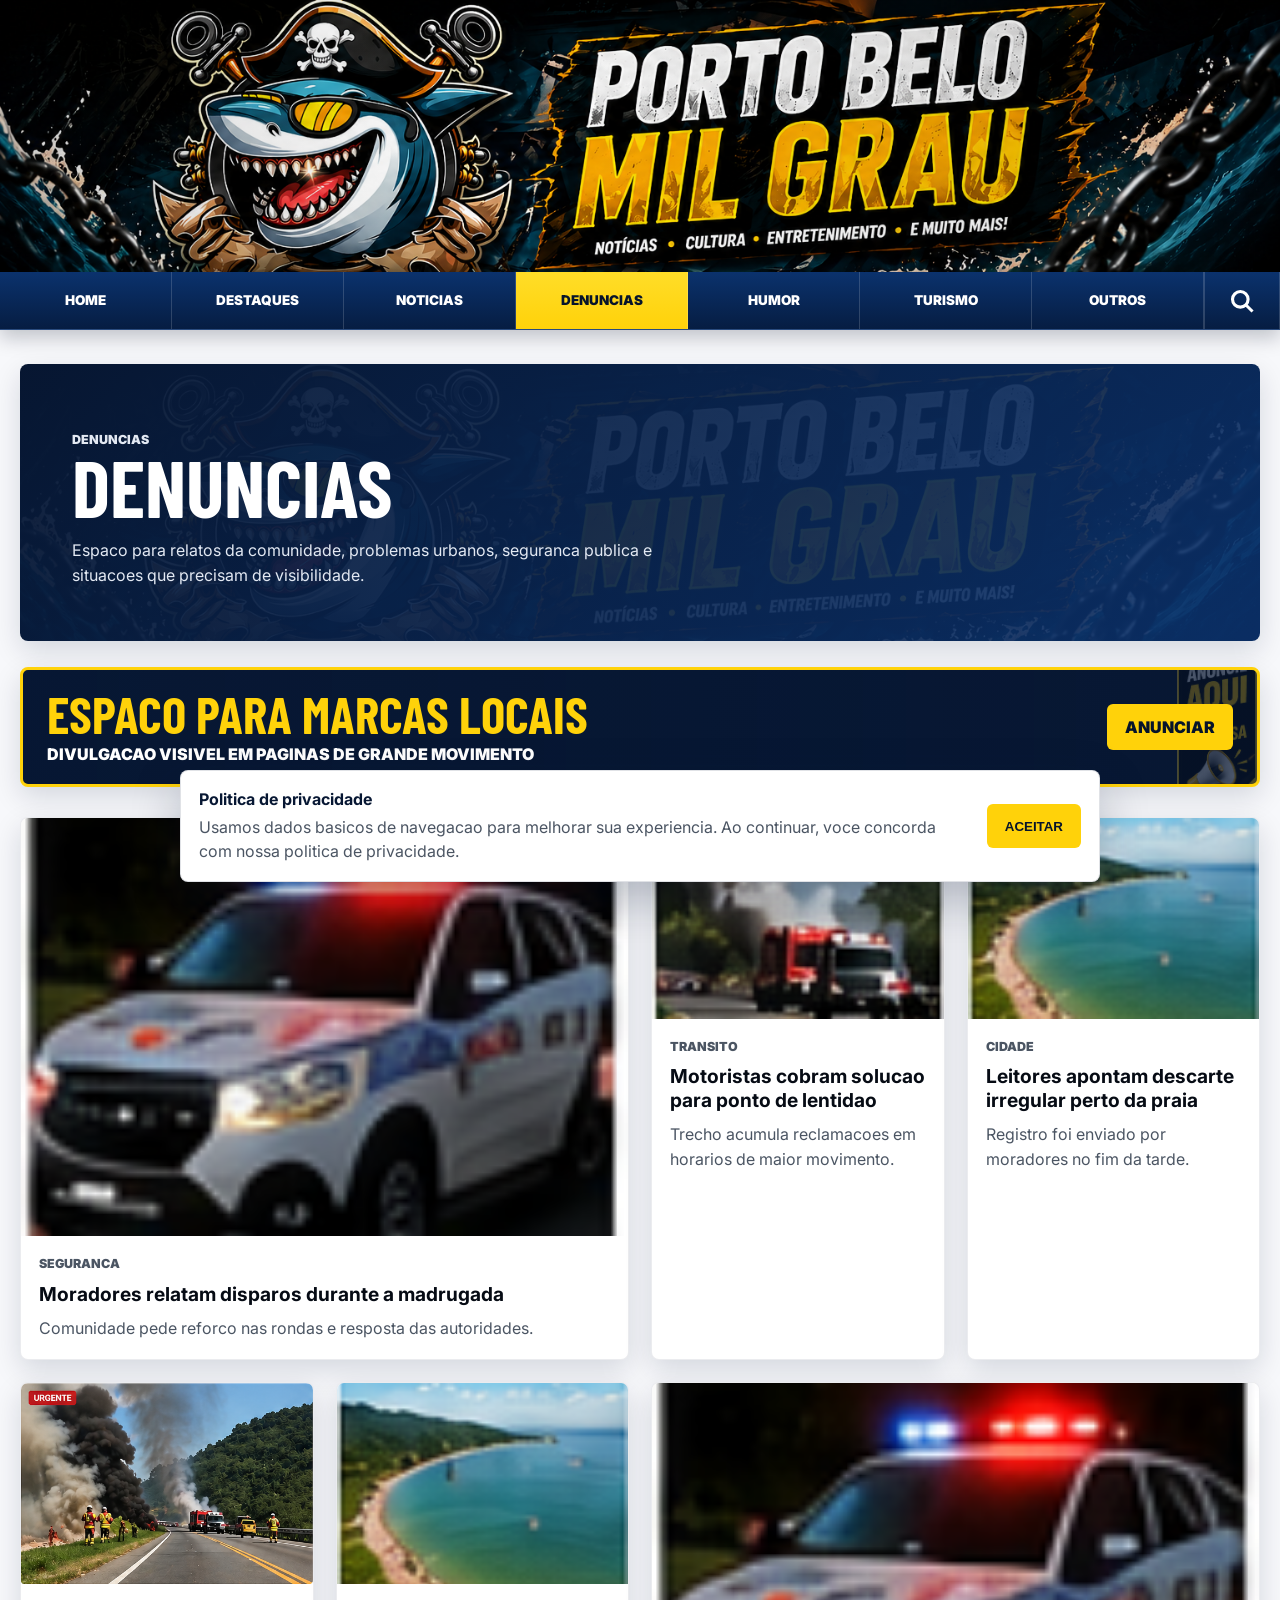
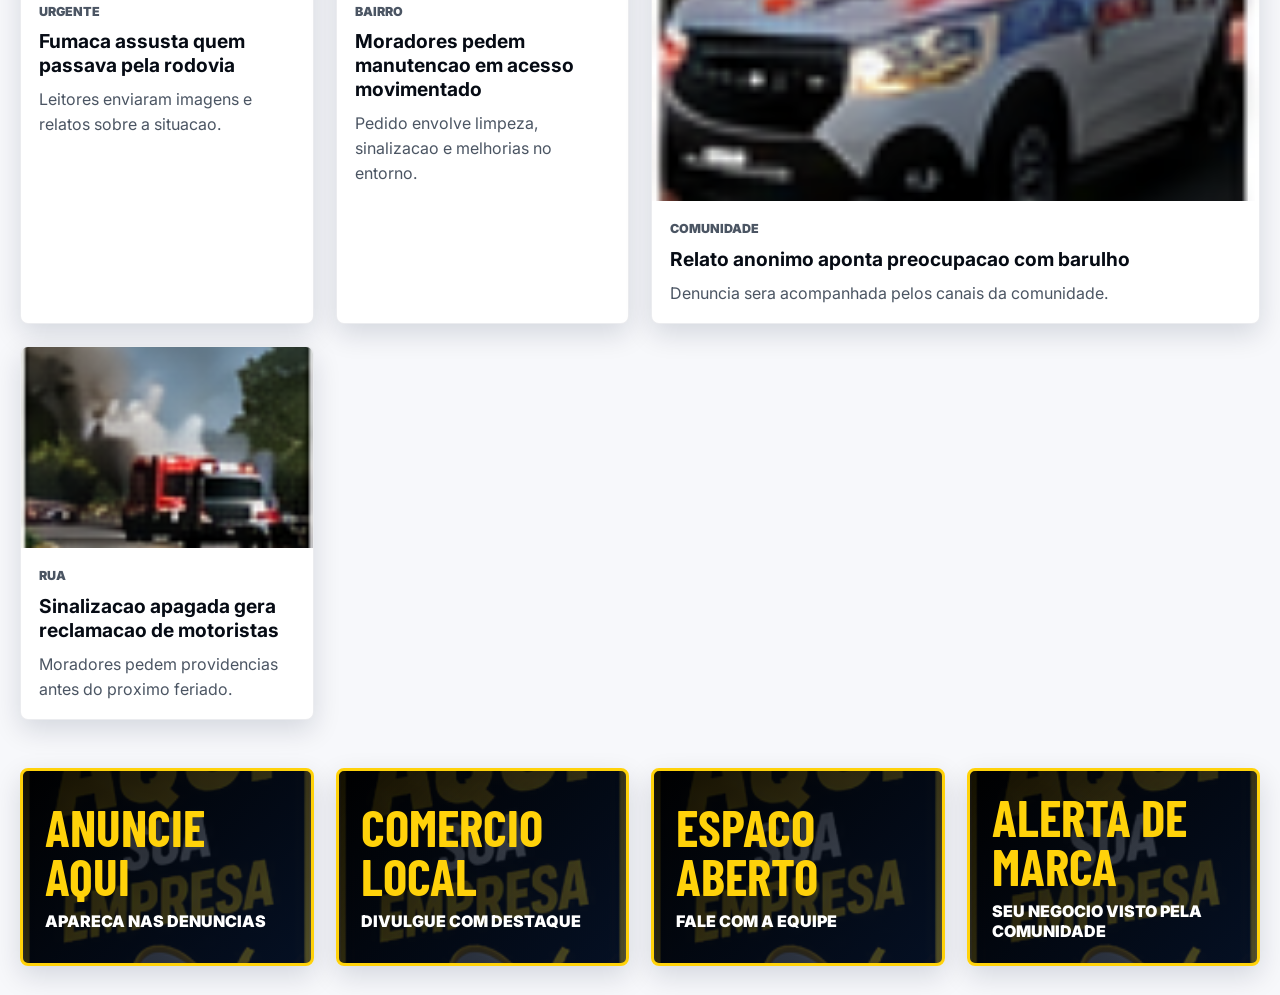
==== commit 73c8dc19: "Add files via upload" ====
--- a/denuncias.html
+++ b/denuncias.html
@@ -61,7 +61,7 @@
 
   <footer class="site-footer">
     <div class="footer-inner">
-      <a class="footer-brand" href="index.html"><span>Porto Belo</span><strong>Mil Grau</strong></a>
+      <a class="footer-brand" href="index.html"><img src="logo-portobelo.webp" alt="Porto Belo Mil Grau"></a>
       <nav class="footer-links" aria-label="Links do rodape"><a href="index.html">Home</a><a href="noticias.html">Noticias</a><a href="denuncias.html">Denuncias</a><a href="humor.html">Humor</a><a href="turismo.html">Turismo</a><a href="outros.html">Outros</a></nav>
     </div>
     <p class="footer-copy">Copyright © 2026 Porto Belo Mil Grau. Todos os direitos reservados. <a href="politica-privacidade.html">Politica de privacidade</a></p>
@@ -72,5 +72,5 @@
   <script src="script.js"></script>
 </body>
 </html>
-
-
+
+
--- a/styles.css
+++ b/styles.css
@@ -76,18 +76,14 @@
 .compact-logo {
   display: inline-flex;
   align-items: center;
-  gap: 10px;
   justify-content: center;
-  min-width: 96px;
-  color: #ffffff;
-  font-family: "Barlow Condensed", "Inter", Arial, sans-serif;
-  line-height: 0.92;
-  text-transform: uppercase;
+  font-size: 0;
+  line-height: 0;
 }
 
 .compact-logo img {
-  width: 58px;
-  height: 58px;
+  width: 52px;
+  height: 52px;
   object-fit: contain;
 }
 
@@ -363,7 +359,7 @@
 .headline-strip {
   position: relative;
   display: grid;
-  grid-template-columns: 140px repeat(4, minmax(180px, 1fr));
+  grid-template-columns: 140px 1fr;
   gap: 24px;
   align-items: center;
   margin: 28px auto 30px;
@@ -407,12 +403,10 @@
   gap: 14px;
   align-items: start;
   min-width: 0;
-  padding-right: 16px;
-  border-right: 1px solid var(--line);
 }
 
 .mini-news:last-of-type {
-  border-right: 0;
+  /* sem borda extra */
 }
 
 .mini-news img {
@@ -463,6 +457,7 @@
   right: 18px;
   display: flex;
   gap: 8px;
+  align-items: center;
 }
 
 .strip-controls button {
@@ -476,6 +471,12 @@
   font-size: 2rem;
   line-height: 1;
   cursor: pointer;
+  transition: background 180ms ease, color 180ms ease, opacity 180ms ease;
+}
+
+.strip-controls button:hover:not(:disabled) {
+  background: var(--yellow);
+  color: #06142b;
 }
 
 .content-grid {
@@ -784,20 +785,14 @@
 }
 
 .footer-brand {
-  font-family: "Barlow Condensed", "Inter", Arial, sans-serif;
-  text-transform: uppercase;
-}
-
-.footer-brand span {
-  display: block;
-  font-size: 1.2rem;
-  font-weight: 800;
-}
-
-.footer-brand strong {
-  color: var(--yellow);
-  font-size: 2.3rem;
-  line-height: 0.9;
+  display: inline-flex;
+  align-items: center;
+}
+
+.footer-brand img {
+  width: 120px;
+  height: 120px;
+  object-fit: contain;
 }
 
 .footer-links {
@@ -940,7 +935,7 @@
   }
 
   .headline-strip {
-    grid-template-columns: 150px repeat(2, minmax(220px, 1fr));
+    /* grid já é 140px 1fr, sem alteração necessária */
   }
 
   .content-grid {
@@ -1008,9 +1003,13 @@
   .category-grid.layout-mixed,
   .promo-strip,
   .ad-grid,
-  .footer-inner,
+  .footer-inner {
+    grid-template-columns: 1fr;
+  }
+
   .privacy-card {
-    grid-template-columns: 1fr;
+    grid-template-columns: 1fr auto;
+    align-items: center;
   }
 
   .category-grid.layout-featured .category-card:first-child,
@@ -1029,8 +1028,7 @@
   }
 
   .hero-banner {
-    height: clamp(150px, 44vw, 260px);
-    background-position: center;
+    display: none;
   }
 
   .headline-strip {
@@ -1084,4 +1082,4 @@
     width: calc(100% - 24px);
   }
 }
-
+
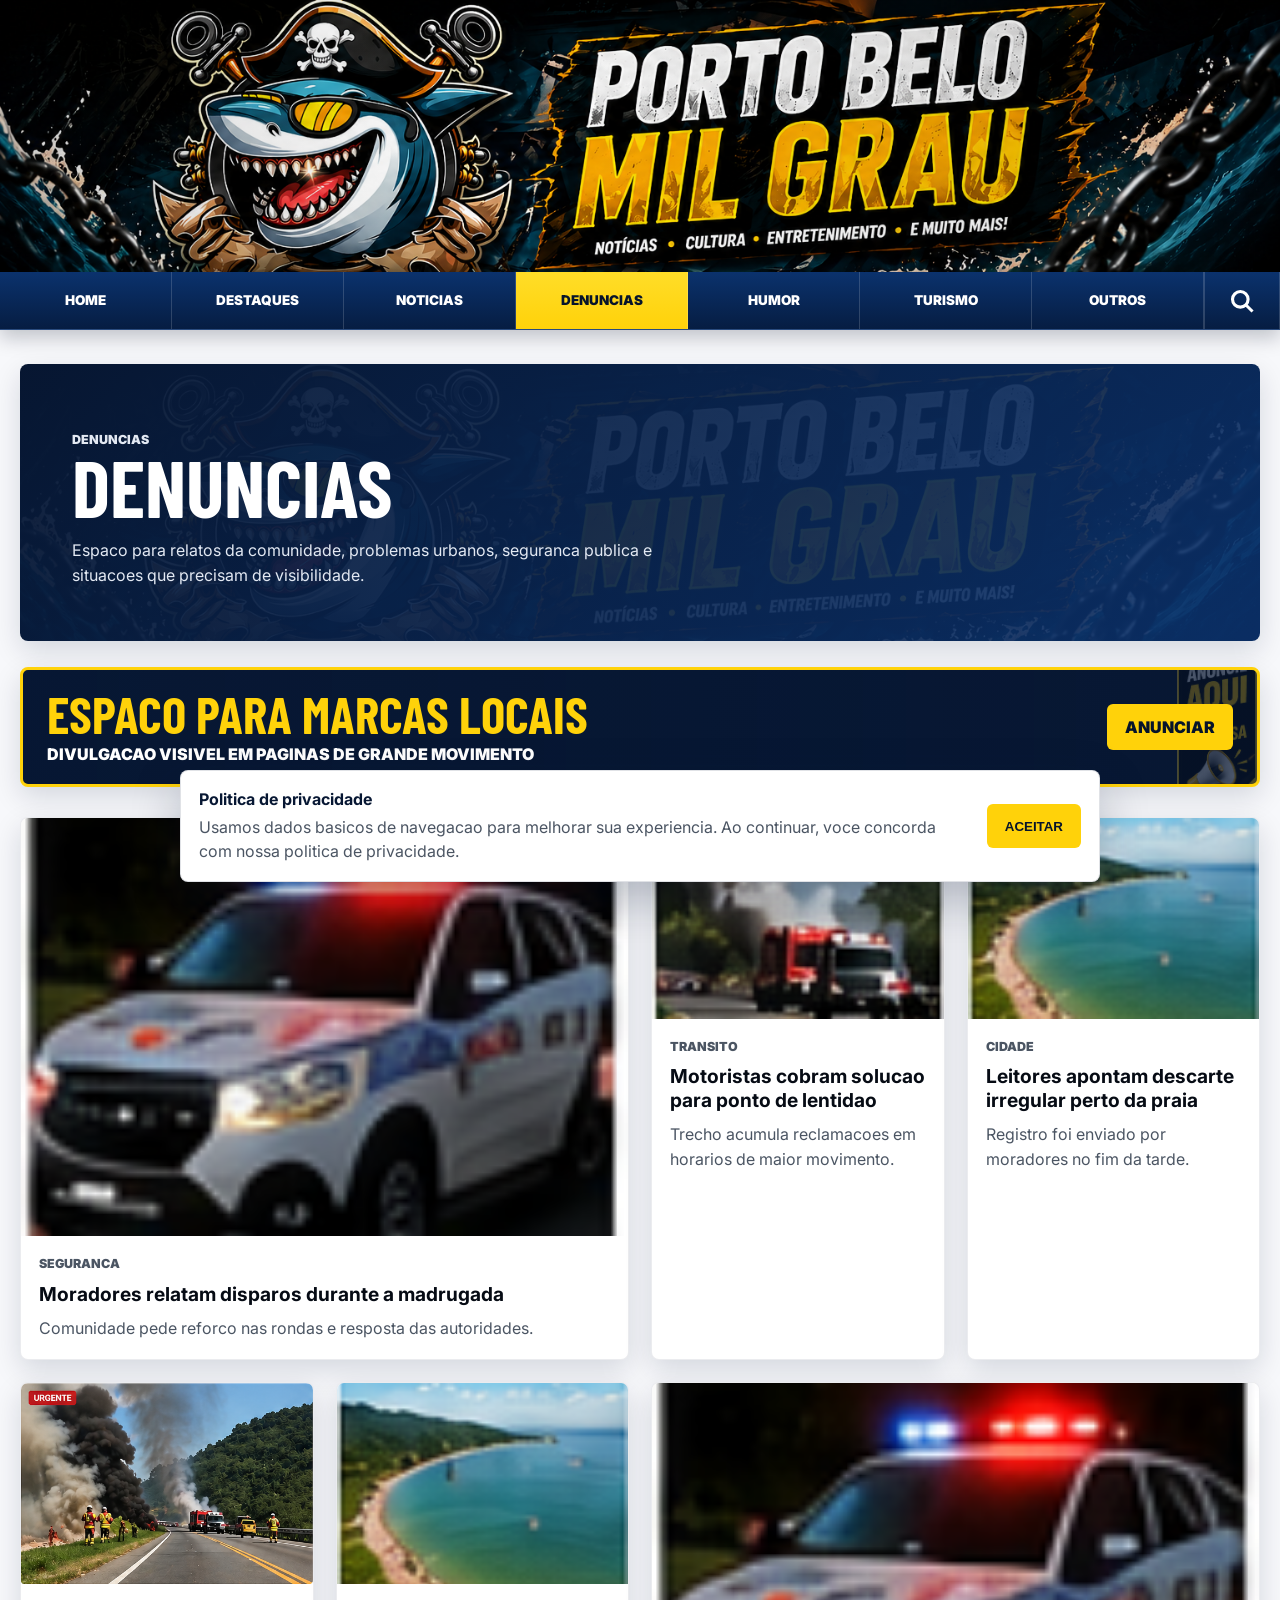
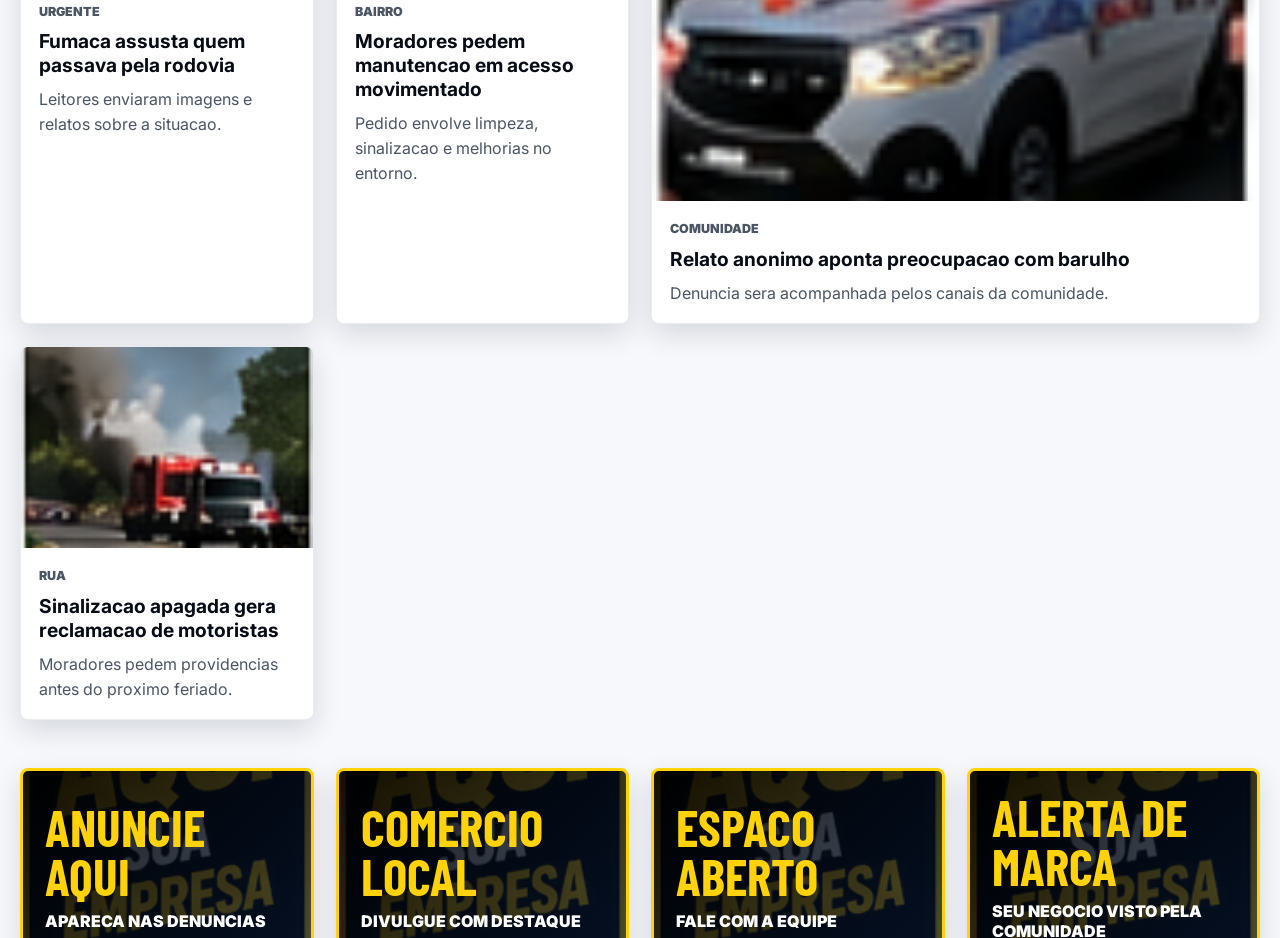
==== commit 6bc2410a: "Add files via upload" ====
--- a/denuncias.html
+++ b/denuncias.html
@@ -61,7 +61,7 @@
 
   <footer class="site-footer">
     <div class="footer-inner">
-      <a class="footer-brand" href="index.html"><img src="logo-portobelo.webp" alt="Porto Belo Mil Grau"></a>
+      <a class="footer-brand" href="index.html"><span>Porto Belo</span><strong>Mil Grau</strong></a>
       <nav class="footer-links" aria-label="Links do rodape"><a href="index.html">Home</a><a href="noticias.html">Noticias</a><a href="denuncias.html">Denuncias</a><a href="humor.html">Humor</a><a href="turismo.html">Turismo</a><a href="outros.html">Outros</a></nav>
     </div>
     <p class="footer-copy">Copyright © 2026 Porto Belo Mil Grau. Todos os direitos reservados. <a href="politica-privacidade.html">Politica de privacidade</a></p>
@@ -72,5 +72,5 @@
   <script src="script.js"></script>
 </body>
 </html>
-
-
+
+
--- a/styles.css
+++ b/styles.css
@@ -76,14 +76,18 @@
 .compact-logo {
   display: inline-flex;
   align-items: center;
+  gap: 10px;
   justify-content: center;
-  font-size: 0;
-  line-height: 0;
+  min-width: 96px;
+  color: #ffffff;
+  font-family: "Barlow Condensed", "Inter", Arial, sans-serif;
+  line-height: 0.92;
+  text-transform: uppercase;
 }
 
 .compact-logo img {
-  width: 52px;
-  height: 52px;
+  width: 58px;
+  height: 58px;
   object-fit: contain;
 }
 
@@ -359,7 +363,7 @@
 .headline-strip {
   position: relative;
   display: grid;
-  grid-template-columns: 140px 1fr;
+  grid-template-columns: 140px repeat(4, minmax(180px, 1fr));
   gap: 24px;
   align-items: center;
   margin: 28px auto 30px;
@@ -403,10 +407,12 @@
   gap: 14px;
   align-items: start;
   min-width: 0;
+  padding-right: 16px;
+  border-right: 1px solid var(--line);
 }
 
 .mini-news:last-of-type {
-  /* sem borda extra */
+  border-right: 0;
 }
 
 .mini-news img {
@@ -457,7 +463,6 @@
   right: 18px;
   display: flex;
   gap: 8px;
-  align-items: center;
 }
 
 .strip-controls button {
@@ -471,12 +476,6 @@
   font-size: 2rem;
   line-height: 1;
   cursor: pointer;
-  transition: background 180ms ease, color 180ms ease, opacity 180ms ease;
-}
-
-.strip-controls button:hover:not(:disabled) {
-  background: var(--yellow);
-  color: #06142b;
 }
 
 .content-grid {
@@ -785,14 +784,20 @@
 }
 
 .footer-brand {
-  display: inline-flex;
-  align-items: center;
-}
-
-.footer-brand img {
-  width: 120px;
-  height: 120px;
-  object-fit: contain;
+  font-family: "Barlow Condensed", "Inter", Arial, sans-serif;
+  text-transform: uppercase;
+}
+
+.footer-brand span {
+  display: block;
+  font-size: 1.2rem;
+  font-weight: 800;
+}
+
+.footer-brand strong {
+  color: var(--yellow);
+  font-size: 2.3rem;
+  line-height: 0.9;
 }
 
 .footer-links {
@@ -935,7 +940,7 @@
   }
 
   .headline-strip {
-    /* grid já é 140px 1fr, sem alteração necessária */
+    grid-template-columns: 150px repeat(2, minmax(220px, 1fr));
   }
 
   .content-grid {
@@ -1003,13 +1008,9 @@
   .category-grid.layout-mixed,
   .promo-strip,
   .ad-grid,
-  .footer-inner {
+  .footer-inner,
+  .privacy-card {
     grid-template-columns: 1fr;
-  }
-
-  .privacy-card {
-    grid-template-columns: 1fr auto;
-    align-items: center;
   }
 
   .category-grid.layout-featured .category-card:first-child,
@@ -1028,7 +1029,8 @@
   }
 
   .hero-banner {
-    display: none;
+    height: clamp(150px, 44vw, 260px);
+    background-position: center;
   }
 
   .headline-strip {
@@ -1082,4 +1084,4 @@
     width: calc(100% - 24px);
   }
 }
-
+
